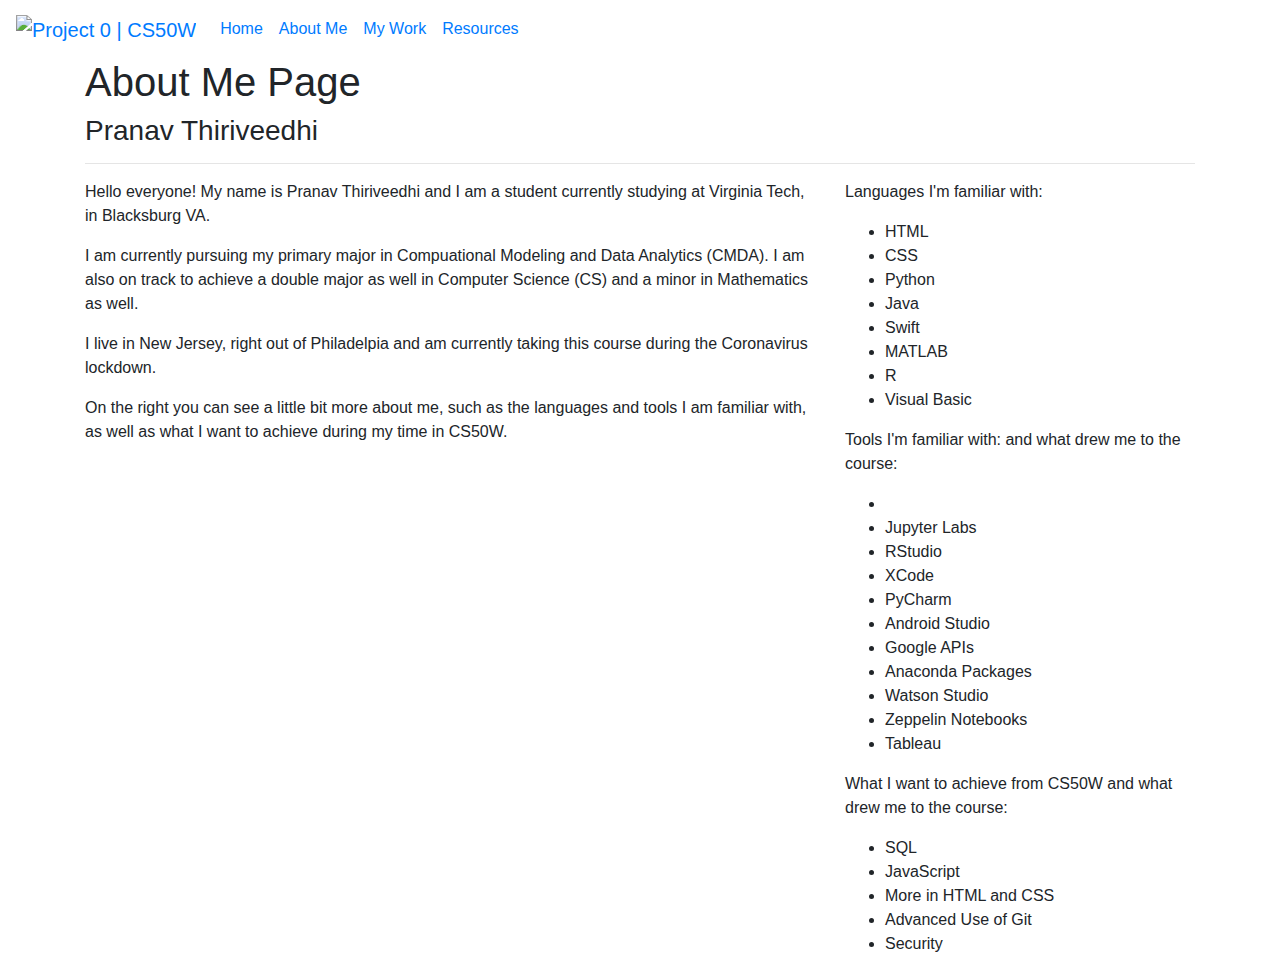
==== aboutme.html @ e07be6d4 "Add files via upload" ====
<!DOCTYPE html>
<html lang="en">
  <head>
    <title>About Me || CS50W</title>
		<meta http-equiv="content-type" content="text/html; charset=UTF-8">
		<meta name="viewport" content="width=device-width, initial-scale=1.0">
		<link href="https://fonts.googleapis.com/css?family=Crimson+Text:400,400i,600|Inconsolata:400,700" rel="stylesheet">
		<link rel="stylesheet" href="css/gv_style.css">
		<link rel="stylesheet" href="https://stackpath.bootstrapcdn.com/bootstrap/4.3.1/css/bootstrap.min.css" integrity="sha384-ggOyR0iXCbMQv3Xipma34MD+dH/1fQ784/j6cY/iJTQUOhcWr7x9JvoRxT2MZw1T" crossorigin="anonymous">
	</head>
  <body>
		<header>
			<nav class="navbar navbar-expand-lg">
				<a class="navbar-brand" href="index.html">
					<img id="menu_logo" src="images/logo_project.png" alt="Project 0 | CS50W">
				</a>
				<button class="navbar-toggler" type="button" data-toggle="collapse" data-target="#navbarNavAltMarkup" aria-controls="navbarNavAltMarkup" aria-expanded="false" aria-label="Toggle navigation">
					<span class="navbar active">Menu</span>
				</button>
				<div class="collapse navbar-collapse" id="navbarNavAltMarkup">
					<div class="navbar-nav">
            <a class="nav-item nav-link active" href="index.html">Home</a>
						<a class="nav-item nav-link" href="aboutme.html">About Me</a>
						<a class="nav-item nav-link" href="mywork.html">My Work</a>
						<a class="nav-item nav-link" href="resources.html">Resources</a>
					</div>
				</div>
			</nav>
		</header>
    <main>
      <div class="container">
        <h1>About Me Page</h1>
        <h3>Pranav Thiriveedhi</h3>
        <hr>
      </div>
      <div class="container">
        <div class="row">
          <div class="col-md-8">
            <p>Hello everyone! My name is Pranav Thiriveedhi and I am a student currently studying at Virginia Tech, in Blacksburg VA. </p>
            <p>I am currently pursuing my primary major in Compuational Modeling and Data Analytics (CMDA). I am also on track to achieve a double major as well in Computer Science (CS) and a minor in Mathematics as well. </p>
            <p>I live in New Jersey, right out of Philadelpia and am currently taking this course during the Coronavirus lockdown.</p>
            <p>On the right you can see a little bit more about me, such as the languages and tools I am familiar with, as well as what I want to achieve during my time in CS50W.</p>
          </div>
          <div class="col-md-4">
            <p><span class="crazyimportant">Languages I'm familiar with:</span></p>
            <ul>
              <li>HTML</li>
              <li>CSS</li>
              <li>Python</li>
              <li>Java</li>
              <li>Swift</li>
              <li>MATLAB</li>
              <li>R</li>
              <li>Visual Basic</li>
            </ul>
            <p><span class="crazyimportant">Tools I'm familiar with:</span> and what drew me to the course:</p>
            <ul>
              <li></li>
              <li>Jupyter Labs</li>
              <li>RStudio</li>
              <li>XCode</li>
              <li>PyCharm</li>
              <li>Android Studio</li>
              <li>Google APIs</li>
              <li>Anaconda Packages</li>
              <li>Watson Studio</li>
              <li>Zeppelin Notebooks</li>
              <li>Tableau</li>
            </ul>
            <p><span class="crazyimportant">What I want to achieve from CS50W</span> and what drew me to the course:</p>
            <ul>
              <li>SQL</li>
              <li>JavaScript</li>
              <li>More in HTML and CSS</li>
              <li>Advanced Use of Git</li>
              <li>Security</li>
            </ul>
          </div>
        </div>
      </div>
    </main>
    <script src="https://code.jquery.com/jquery-3.2.1.slim.min.js" integrity="sha384-KJ3o2DKtIkvYIK3UENzmM7KCkRr/rE9/Qpg6aAZGJwFDMVNA/GpGFF93hXpG5KkN" crossorigin="anonymous"></script>
    <script src="https://cdnjs.cloudflare.com/ajax/libs/popper.js/1.12.9/umd/popper.min.js" integrity="sha384-ApNbgh9B+Y1QKtv3Rn7W3mgPxhU9K/ScQsAP7hUibX39j7fakFPskvXusvfa0b4Q" crossorigin="anonymous"></script>
    <script src="https://maxcdn.bootstrapcdn.com/bootstrap/4.0.0/js/bootstrap.min.js" integrity="sha384-JZR6Spejh4U02d8jOt6vLEHfe/JQGiRRSQQxSfFWpi1MquVdAyjUar5+76PVCmYl" crossorigin="anonymous"></script>
  </body>
</html>
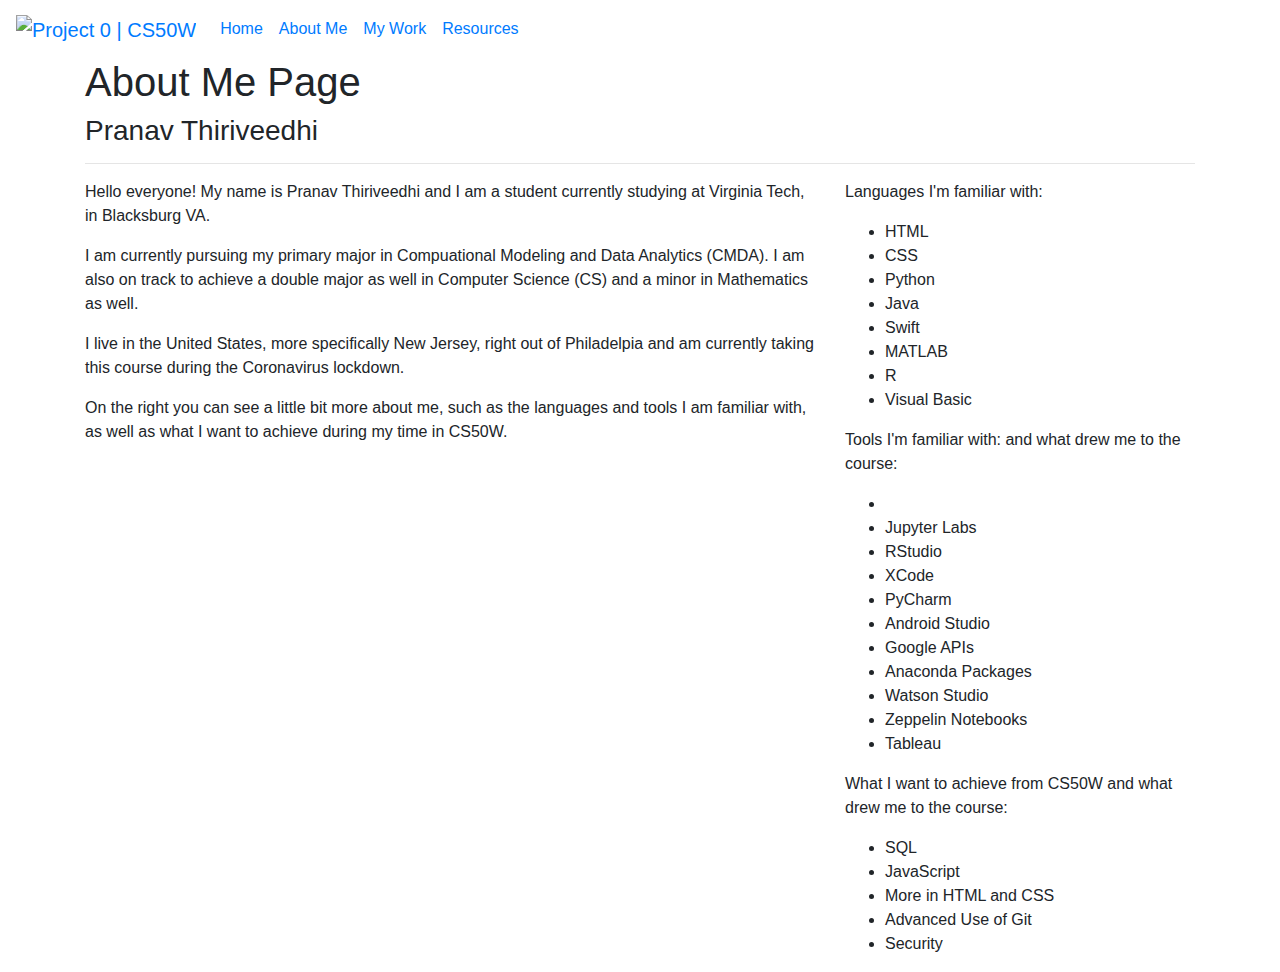
==== commit 50997543: "Update aboutme.html" ====
--- a/aboutme.html
+++ b/aboutme.html
@@ -38,7 +38,7 @@
           <div class="col-md-8">
             <p>Hello everyone! My name is Pranav Thiriveedhi and I am a student currently studying at Virginia Tech, in Blacksburg VA. </p>
             <p>I am currently pursuing my primary major in Compuational Modeling and Data Analytics (CMDA). I am also on track to achieve a double major as well in Computer Science (CS) and a minor in Mathematics as well. </p>
-            <p>I live in New Jersey, right out of Philadelpia and am currently taking this course during the Coronavirus lockdown.</p>
+            <p>I live in the United States, more specifically New Jersey, right out of Philadelpia and am currently taking this course during the Coronavirus lockdown.</p>
             <p>On the right you can see a little bit more about me, such as the languages and tools I am familiar with, as well as what I want to achieve during my time in CS50W.</p>
           </div>
           <div class="col-md-4">
@@ -79,8 +79,5 @@
         </div>
       </div>
     </main>
-    <script src="https://code.jquery.com/jquery-3.2.1.slim.min.js" integrity="sha384-KJ3o2DKtIkvYIK3UENzmM7KCkRr/rE9/Qpg6aAZGJwFDMVNA/GpGFF93hXpG5KkN" crossorigin="anonymous"></script>
-    <script src="https://cdnjs.cloudflare.com/ajax/libs/popper.js/1.12.9/umd/popper.min.js" integrity="sha384-ApNbgh9B+Y1QKtv3Rn7W3mgPxhU9K/ScQsAP7hUibX39j7fakFPskvXusvfa0b4Q" crossorigin="anonymous"></script>
-    <script src="https://maxcdn.bootstrapcdn.com/bootstrap/4.0.0/js/bootstrap.min.js" integrity="sha384-JZR6Spejh4U02d8jOt6vLEHfe/JQGiRRSQQxSfFWpi1MquVdAyjUar5+76PVCmYl" crossorigin="anonymous"></script>
   </body>
 </html>
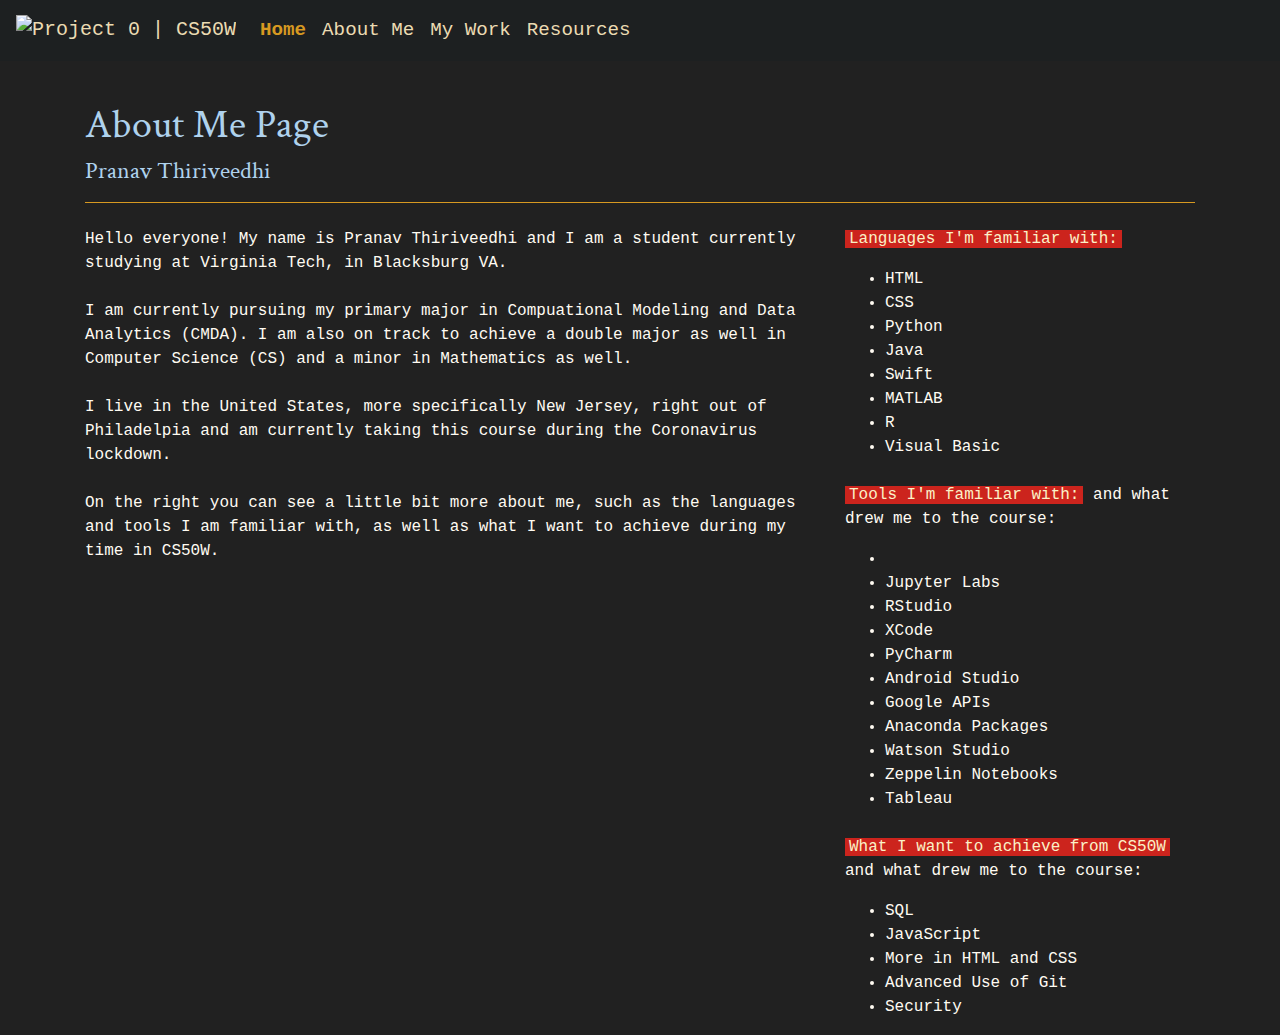
==== commit 3518cac8: "Update aboutme.html" ====
--- a/aboutme.html
+++ b/aboutme.html
@@ -6,7 +6,7 @@
 		<meta name="viewport" content="width=device-width, initial-scale=1.0">
 		<link href="https://fonts.googleapis.com/css?family=Crimson+Text:400,400i,600|Inconsolata:400,700" rel="stylesheet">
 		<link rel="stylesheet" href="css/gv_style.css">
-		<link rel="stylesheet" href="https://stackpath.bootstrapcdn.com/bootstrap/4.3.1/css/bootstrap.min.css" integrity="sha384-ggOyR0iXCbMQv3Xipma34MD+dH/1fQ784/j6cY/iJTQUOhcWr7x9JvoRxT2MZw1T" crossorigin="anonymous">
+		<link rel="stylesheet" href="https://stackpath.bootstrapcdn.com/bootstrap/4.3.1/css/bootstrap.min.css" crossorigin="anonymous">
 	</head>
   <body>
 		<header>
--- a/css/gv_style.css
+++ b/css/gv_style.css
@@ -0,0 +1,159 @@
+@charset "UTF-8";
+/*
+Gruvbox Color Codes
+*/
+body {
+  font-family: "Jost", monospace !important;
+  font-size: 100% !important;
+  background-color: #212121 !important;
+  color: #fffbf2 !important;
+  min-height: 100%;
+}
+
+@media (max-width: 767.98px) {
+  body {
+    font-size: 120% !important;
+  }
+
+  #menu_logo {
+    width: 50px !important;
+    height: 50px !important;
+  }
+
+  .fullwidth {
+    display: none;
+  }
+}
+#menu_logo {
+  width: 35px;
+  height: 35px;
+}
+
+::selection {
+  background-color: #cc241d;
+  color: #fbf1c7;
+}
+
+::-moz-selection {
+  background-color: #cc241d;
+  color: #fbf1c7;
+}
+
+hr {
+  border-top: 1px solid #d79921 !important;
+}
+
+.crazyimportant {
+  background-color: #cc241d;
+  color: #fbf1c7;
+  padding-left: 0.25em;
+  padding-right: 0.25em;
+}
+
+/*
+Header and Footer
+*/
+header, footer {
+  background-color: #1d2021;
+  font-size: 1.2em;
+}
+header a, footer a {
+  color: #ebdbb2;
+}
+header a:hover, footer a:hover {
+  color: #fbf1c7;
+}
+header .active, footer .active {
+  color: #d79921 !important;
+  font-weight: 700;
+}
+header .active:hover, footer .active:hover {
+  color: #fabd2f !important;
+}
+
+.navbar-toggler {
+  background-color: #282828 !important;
+}
+
+/*
+Main Content
+*/
+main p {
+  padding-top: 0.5em;
+}
+main a {
+  color: #b8fcff;
+}
+main a:hover {
+  color: #00f4ff;
+}
+main a::before {
+  content: "→ ";
+}
+main h1 {
+  font-family: "Crimson Text", serif;
+  font-weight: 400;
+  color: #afd2ed;
+  font-size: 2.5em;
+  padding-top: 1em;
+}
+main h2 {
+  font-family: "Crimson Text", serif;
+  font-weight: 400;
+  color: #afd2ed;
+  font-size: 2em;
+}
+main h3 {
+  font-family: "Crimson Text", serif;
+  font-weight: 400;
+  color: #afd2ed;
+  font-size: 1.5em;
+}
+main h4 {
+  font-family: "Crimson Text", serif;
+  font-weight: 400;
+  color: #afd2ed;
+  font-size: 1em;
+}
+main h5 {
+  font-family: "Crimson Text", serif;
+  font-weight: 400;
+  color: #afd2ed;
+  font-size: 0.83em;
+}
+main h6 {
+  font-family: "Crimson Text", serif;
+  font-weight: 400;
+  color: #afd2ed;
+  font-size: 0.75em;
+}
+main .fullwidth {
+  width: 100%;
+  height: 100%;
+}
+main .table-bordered td, main .table-bordered th, main .table-bordered, main .cardcompleted, main .card {
+  border: 1px solid #d79921;
+}
+
+}
+main .table-bordered {
+  color: #ebdbb2;
+}
+main .table-bordered p {
+  color: #ebdbb2;
+}
+main .table-bordered ul {
+  color: #ebdbb2;
+}
+main .table-bordered th {
+  color: #ffffff;
+}
+main th {
+  border-bottom: none !important;
+}
+
+li > a::before {
+  content: "";
+}
+
+/*# sourceMappingURL=gv_style.css.map */
